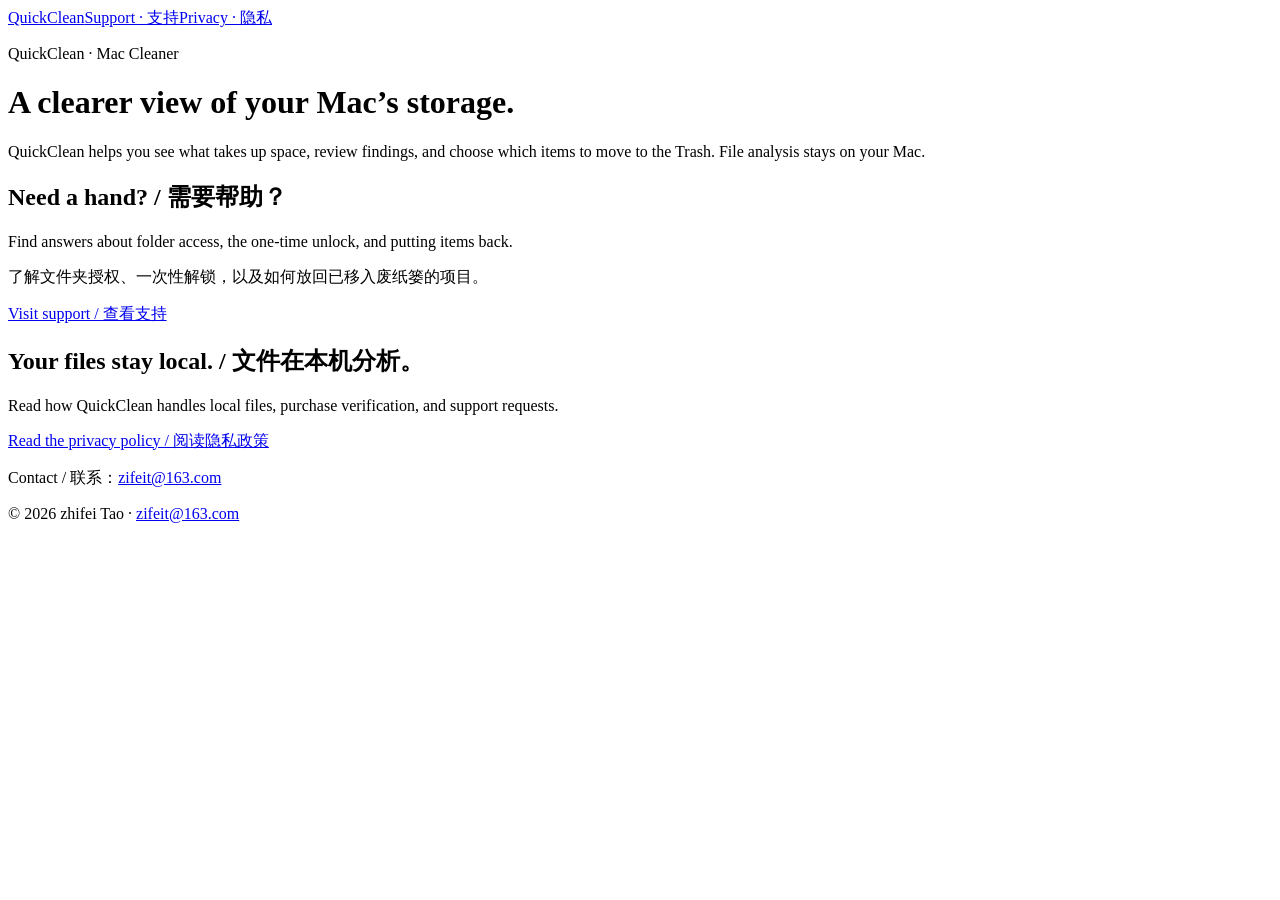
==== index.html @ c9f093dc "Publish QuickClean support and privacy policy" ====
<!doctype html><html lang="en"><head><meta charset="utf-8"><meta name="viewport" content="width=device-width,initial-scale=1"><title>Support & Privacy | QuickClean</title><meta name="description" content="QuickClean Mac Cleaner customer support and privacy information."><link rel="stylesheet" href="/quickclean-support/style.css"><link rel="icon" href="/quickclean-support/icon.png"></head><body><header><nav><a class="brand" href="/quickclean-support/"><img src="/quickclean-support/icon.png" alt="">QuickClean</a><a href="/quickclean-support/support/">Support · 支持</a><a href="/quickclean-support/privacy/">Privacy · 隐私</a></nav></header><main><p class="eyebrow">QuickClean · Mac Cleaner</p><h1>A clearer view of your Mac’s storage.</h1><p>QuickClean helps you see what takes up space, review findings, and choose which items to move to the Trash. File analysis stays on your Mac.</p><section><h2>Need a hand? / 需要帮助？</h2><p>Find answers about folder access, the one-time unlock, and putting items back.</p><p>了解文件夹授权、一次性解锁，以及如何放回已移入废纸篓的项目。</p><a href="/quickclean-support/support/">Visit support / 查看支持</a></section><section><h2>Your files stay local. / 文件在本机分析。</h2><p>Read how QuickClean handles local files, purchase verification, and support requests.</p><a href="/quickclean-support/privacy/">Read the privacy policy / 阅读隐私政策</a></section><p>Contact / 联系：<a href="mailto:zifeit@163.com">zifeit@163.com</a></p></main><footer>© 2026 zhifei Tao · <a href="mailto:zifeit@163.com">zifeit@163.com</a></footer></body></html>
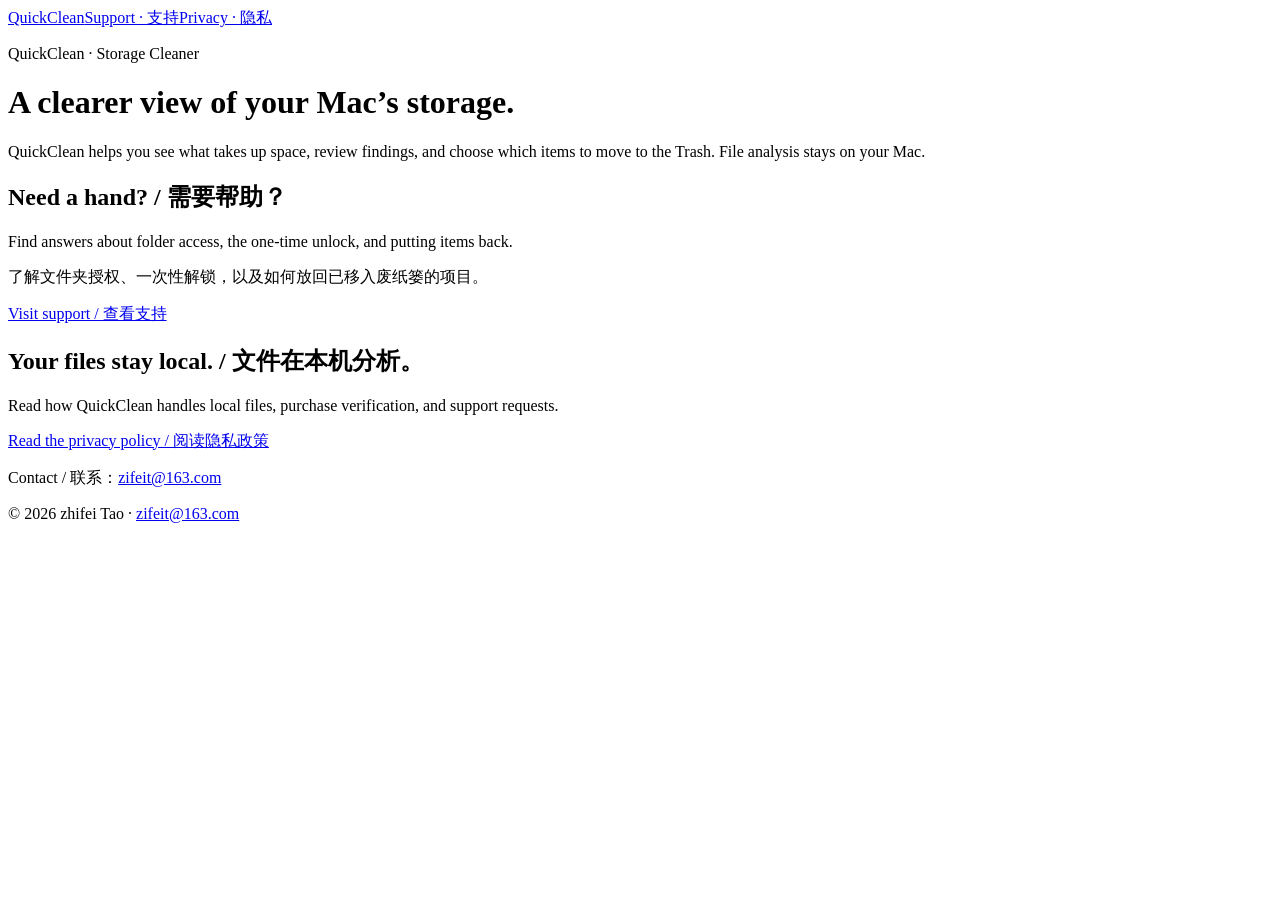
==== commit e899e3ef: "Align public page copy with updated store name" ====
--- a/index.html
+++ b/index.html
@@ -1 +1 @@
-<!doctype html><html lang="en"><head><meta charset="utf-8"><meta name="viewport" content="width=device-width,initial-scale=1"><title>Support & Privacy | QuickClean</title><meta name="description" content="QuickClean Mac Cleaner customer support and privacy information."><link rel="stylesheet" href="/quickclean-support/style.css"><link rel="icon" href="/quickclean-support/icon.png"></head><body><header><nav><a class="brand" href="/quickclean-support/"><img src="/quickclean-support/icon.png" alt="">QuickClean</a><a href="/quickclean-support/support/">Support · 支持</a><a href="/quickclean-support/privacy/">Privacy · 隐私</a></nav></header><main><p class="eyebrow">QuickClean · Mac Cleaner</p><h1>A clearer view of your Mac’s storage.</h1><p>QuickClean helps you see what takes up space, review findings, and choose which items to move to the Trash. File analysis stays on your Mac.</p><section><h2>Need a hand? / 需要帮助？</h2><p>Find answers about folder access, the one-time unlock, and putting items back.</p><p>了解文件夹授权、一次性解锁，以及如何放回已移入废纸篓的项目。</p><a href="/quickclean-support/support/">Visit support / 查看支持</a></section><section><h2>Your files stay local. / 文件在本机分析。</h2><p>Read how QuickClean handles local files, purchase verification, and support requests.</p><a href="/quickclean-support/privacy/">Read the privacy policy / 阅读隐私政策</a></section><p>Contact / 联系：<a href="mailto:zifeit@163.com">zifeit@163.com</a></p></main><footer>© 2026 zhifei Tao · <a href="mailto:zifeit@163.com">zifeit@163.com</a></footer></body></html>+<!doctype html><html lang="en"><head><meta charset="utf-8"><meta name="viewport" content="width=device-width,initial-scale=1"><title>Support & Privacy | QuickClean</title><meta name="description" content="QuickClean Storage Cleaner customer support and privacy information."><link rel="stylesheet" href="/quickclean-support/style.css"><link rel="icon" href="/quickclean-support/icon.png"></head><body><header><nav><a class="brand" href="/quickclean-support/"><img src="/quickclean-support/icon.png" alt="">QuickClean</a><a href="/quickclean-support/support/">Support · 支持</a><a href="/quickclean-support/privacy/">Privacy · 隐私</a></nav></header><main><p class="eyebrow">QuickClean · Storage Cleaner</p><h1>A clearer view of your Mac’s storage.</h1><p>QuickClean helps you see what takes up space, review findings, and choose which items to move to the Trash. File analysis stays on your Mac.</p><section><h2>Need a hand? / 需要帮助？</h2><p>Find answers about folder access, the one-time unlock, and putting items back.</p><p>了解文件夹授权、一次性解锁，以及如何放回已移入废纸篓的项目。</p><a href="/quickclean-support/support/">Visit support / 查看支持</a></section><section><h2>Your files stay local. / 文件在本机分析。</h2><p>Read how QuickClean handles local files, purchase verification, and support requests.</p><a href="/quickclean-support/privacy/">Read the privacy policy / 阅读隐私政策</a></section><p>Contact / 联系：<a href="mailto:zifeit@163.com">zifeit@163.com</a></p></main><footer>© 2026 zhifei Tao · <a href="mailto:zifeit@163.com">zifeit@163.com</a></footer></body></html>
